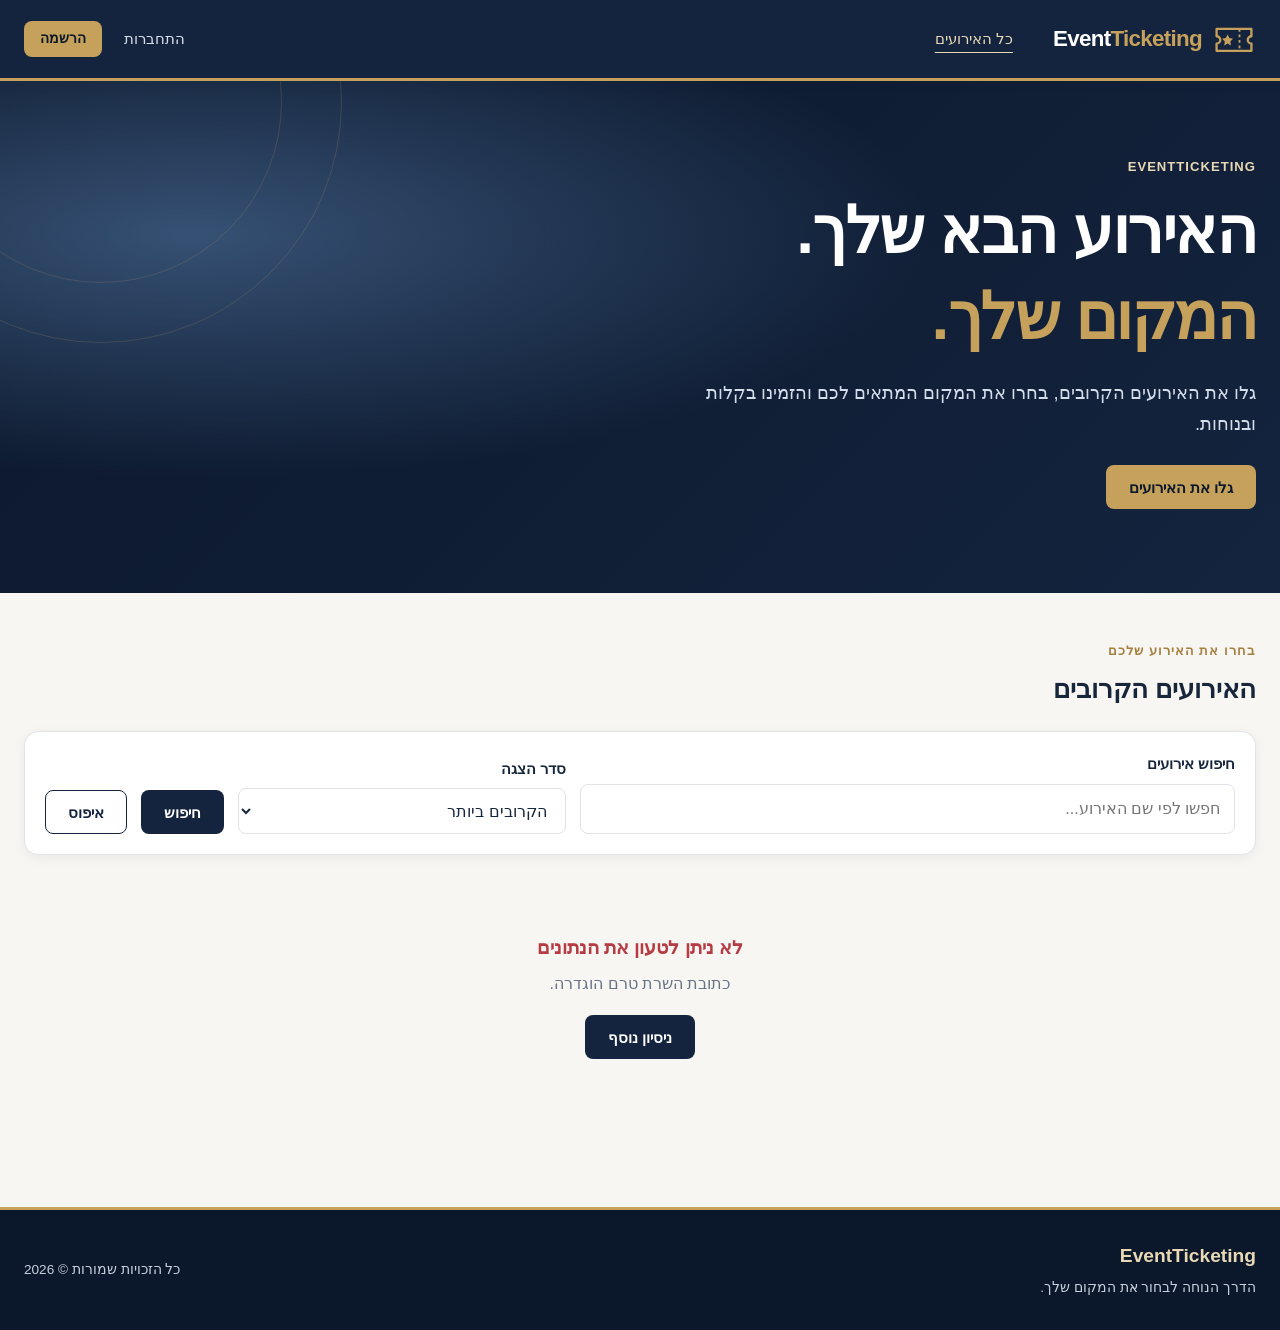
==== index.html @ e48260ef "Initial EventTicketing client implementation" ====
﻿<!DOCTYPE html>
<html lang="he" dir="rtl">
<head>
    <meta charset="UTF-8">
    <meta name="viewport" content="width=device-width, initial-scale=1.0">
    <meta name="description" content="גלו אירועים ובחרו את המקום שלכם בקלות.">
    <title>EventTicketing | כל האירועים</title>
    <link rel="stylesheet" href="css/styles.css">
    <link rel="icon" type="image/svg+xml" href="assets/favicon.svg">
</head>
<body>
    <header id="site-header"></header>

    <main>
        <section class="hero">
            <div class="container">
                <div class="hero-content">
                    <span class="eyebrow" dir="ltr">
                        EVENTTICKETING
                    </span>

                    <h1>
                        האירוע הבא שלך.<br>
                        <span>המקום שלך.</span>
                    </h1>

                    <p>
                        גלו את האירועים הקרובים, בחרו את המקום
                        המתאים לכם והזמינו בקלות ובנוחות.
                    </p>

                    <div class="actions">
                        <a href="#events" class="btn btn-gold">
                            גלו את האירועים
                        </a>
                    </div>
                </div>
            </div>
        </section>

        <section class="container page-section" id="events">
            <div class="section-heading">
                <div>
                    <span class="eyebrow">בחרו את האירוע שלכם</span>
                    <h2>האירועים הקרובים</h2>
                </div>

                <span id="events-count" class="muted"
                    aria-live="polite"></span>
            </div>

            <form id="filters-form" class="filters">
                <div class="form-group search-field">
                    <label for="search">חיפוש אירועים</label>
                    <input
                        type="search"
                        id="search"
                        name="search"
                        class="form-control"
                        placeholder="חפשו לפי שם האירוע..."
                    >
                </div>

                <div class="form-group">
                    <label for="sort">סדר הצגה</label>
                    <select id="sort" name="sort" class="form-control">
                        <option value="false">הקרובים ביותר</option>
                        <option value="true">הרחוקים ביותר</option>
                    </select>
                </div>

                <button type="submit" class="btn btn-primary">
                    חיפוש
                </button>

                <button type="reset" class="btn btn-outline">
                    איפוס
                </button>
            </form>

            <div id="events-grid" class="event-grid"
                aria-live="polite"></div>

            <nav id="pagination" class="pagination"
                aria-label="עמודי אירועים"></nav>
        </section>
    </main>

    <footer id="site-footer"></footer>

    <script type="module" src="js/events.js"></script>
</body>
</html>
---- css/styles.css ----
:root {
    --navy: #14243e;
    --navy-dark: #0b172b;
    --navy-light: #243b5c;

    --gold: #c6a15b;
    --gold-light: #e8d8b5;
    --gold-dark: #a58040;

    --background: #f7f6f2;
    --surface: #ffffff;
    --surface-muted: #f1f3f6;

    --text: #18263b;
    --text-muted: #687386;
    --border: #e0e3e8;

    --success: #24734e;
    --success-bg: #eaf5ee;

    --danger: #b63b42;
    --danger-bg: #fcecee;

    --warning: #956515;
    --warning-bg: #fff4d9;

    --info: #315b8a;
    --info-bg: #eaf1fa;

    --radius-small: 8px;
    --radius: 14px;
    --radius-large: 22px;

    --shadow-small: 0 3px 12px rgba(20, 36, 62, .06);
    --shadow: 0 12px 35px rgba(20, 36, 62, .09);
    --shadow-large: 0 20px 60px rgba(20, 36, 62, .15);

    --transition: 180ms ease;
    --container: 1240px;
    --seat-size: 36px;

    --font: "Segoe UI", Arial, sans-serif;
}

* {
    box-sizing: border-box;
}

html {
    scroll-behavior: smooth;
}

body {
    margin: 0;
    min-height: 100vh;
    display: flex;
    flex-direction: column;
    direction: rtl;
    font-family: var(--font);
    color: var(--text);
    background: var(--background);
    line-height: 1.65;
}

[hidden] {
    display: none !important;
}

main {
    flex: 1;
}

h1,
h2,
h3,
h4,
p {
    margin: 0;
}

h1,
h2,
h3 {
    line-height: 1.35;
}

h1 {
    font-size: clamp(2rem, 4vw, 3rem);
    font-weight: 750;
}

h2 {
    font-size: 1.65rem;
}

h3 {
    font-size: 1.2rem;
}

a {
    color: inherit;
    text-decoration: none;
}

button,
input,
select,
textarea {
    font: inherit;
}

button {
    cursor: pointer;
}

button:disabled {
    cursor: not-allowed;
}

button,
a,
input,
select,
textarea {
    -webkit-tap-highlight-color: transparent;
}

:focus-visible {
    outline: 3px solid var(--gold);
    outline-offset: 3px;
}

img,
svg {
    max-width: 100%;
}

.container {
    width: min(calc(100% - 48px), var(--container));
    margin-inline: auto;
}

.page-section {
    padding-block: 44px 64px;
}

.page-heading {
    margin-bottom: 30px;
}

.page-heading p {
    margin-top: 8px;
    color: var(--text-muted);
}

.section-heading {
    display: flex;
    align-items: center;
    justify-content: space-between;
    gap: 16px;
    margin-bottom: 24px;
    flex-wrap: wrap;
}

.eyebrow {
    display: inline-block;
    color: var(--gold-dark);
    font-size: .82rem;
    font-weight: 700;
    letter-spacing: 1px;
    margin-bottom: 10px;
}

.muted {
    color: var(--text-muted);
}

.text-center {
    text-align: center;
}

.text-success {
    color: var(--success);
}

.text-danger {
    color: var(--danger);
}

.text-link {
    color: var(--navy);
    font-weight: 650;
    text-decoration: underline;
    text-underline-offset: 4px;
}

.stack {
    display: flex;
    flex-direction: column;
    gap: 18px;
}

.actions {
    display: flex;
    align-items: center;
    gap: 10px;
    flex-wrap: wrap;
}

/* Header */

.site-header {
    background: var(--navy);
    color: white;
    border-bottom: 3px solid var(--gold);
    position: sticky;
    top: 0;
    z-index: 100;
    box-shadow: var(--shadow-small);
}

.header-inner {
    min-height: 78px;
    display: flex;
    align-items: center;
    gap: 40px;
}

.brand {
    display: inline-flex;
    align-items: center;
    gap: 10px;
    flex-shrink: 0;
}

.brand-symbol {
    width: 44px;
    height: 44px;
    color: var(--gold);
}

.brand-name {
    font-size: 1.4rem;
    font-weight: 750;
    letter-spacing: -.7px;
}

.brand-name span {
    color: var(--gold);
}

.header-menu {
    display: flex;
    align-items: center;
    justify-content: space-between;
    flex: 1;
    gap: 24px;
}

.main-nav,
.account-nav {
    display: flex;
    align-items: center;
    gap: 22px;
}

.nav-link {
    color: #d8deea;
    font-size: .94rem;
    font-weight: 550;
    transition: color var(--transition);
}

.nav-link:hover,
.nav-link.active {
    color: var(--gold-light);
}

.nav-link.active {
    text-decoration: underline;
    text-underline-offset: 8px;
}

.user-greeting {
    font-size: .9rem;
    color: #d8deea;
}

.menu-toggle {
    display: none;
    background: transparent;
    border: 0;
    padding: 8px;
}

.menu-toggle span {
    display: block;
    width: 24px;
    height: 2px;
    margin: 5px 0;
    background: white;
}

/* Buttons */

.btn {
    display: inline-flex;
    align-items: center;
    justify-content: center;
    gap: 8px;
    min-height: 44px;
    padding: 10px 22px;
    border: 1px solid transparent;
    border-radius: var(--radius-small);
    font-weight: 650;
    font-size: .94rem;
    line-height: 1.4;
    transition:
        background var(--transition),
        box-shadow var(--transition),
        transform var(--transition);
}

.btn:hover:not(:disabled) {
    transform: translateY(-1px);
}

.btn:disabled {
    opacity: .5;
    transform: none;
}

.btn-primary {
    background: var(--navy);
    color: white;
}

.btn-primary:hover:not(:disabled) {
    background: var(--navy-light);
    box-shadow: var(--shadow-small);
}

.btn-gold {
    background: var(--gold);
    color: var(--navy-dark);
}

.btn-gold:hover:not(:disabled) {
    background: var(--gold-light);
}

.btn-outline {
    background: transparent;
    color: var(--navy);
    border-color: var(--navy);
}

.btn-outline:hover:not(:disabled) {
    background: var(--surface-muted);
}

.btn-header-outline {
    background: transparent;
    border-color: #ffffff55;
    color: white;
}

.btn-header-outline:hover:not(:disabled) {
    background: #ffffff12;
}

.btn-danger {
    background: var(--danger);
    color: white;
}

.btn-danger:hover:not(:disabled) {
    background: #973039;
}

.btn-small {
    min-height: 36px;
    padding: 7px 15px;
    font-size: .85rem;
}

.btn-block {
    width: 100%;
}

/* Hero */

.hero {
    position: relative;
    overflow: hidden;
    color: white;
    background:
        radial-gradient(
            ellipse at 15% 30%,
            #365174 0,
            transparent 48%
        ),
        linear-gradient(
            135deg,
            var(--navy-dark),
            var(--navy)
        );
    padding-block: 72px 84px;
}

.hero::before,
.hero::after {
    content: "";
    position: absolute;
    border: 1px solid #c6a15b30;
    border-radius: 50%;
    pointer-events: none;
}

.hero::before {
    width: 480px;
    height: 480px;
    left: -140px;
    top: -220px;
}

.hero::after {
    width: 360px;
    height: 360px;
    left: -80px;
    top: -160px;
}

.hero-content {
    position: relative;
    z-index: 1;
    max-width: 760px;
}

.hero .eyebrow {
    color: var(--gold-light);
}

.hero h1 {
    font-size: clamp(2.5rem, 5vw, 4rem);
    letter-spacing: -1.5px;
}

.hero h1 span {
    color: var(--gold);
}

.hero p {
    margin-top: 18px;
    max-width: 600px;
    color: #d4ddea;
    font-size: 1.15rem;
}

.hero .actions {
    margin-top: 26px;
}

/* Cards and events */

.card,
.panel {
    background: var(--surface);
    border: 1px solid var(--border);
    border-radius: var(--radius);
    box-shadow: var(--shadow-small);
}

.panel {
    padding: 28px;
}

.panel-title {
    margin-bottom: 20px;
}

.event-grid {
    display: grid;
    grid-template-columns: repeat(3, minmax(0, 1fr));
    gap: 24px;
}

.event-card {
    display: flex;
    flex-direction: column;
    overflow: hidden;
    background: var(--surface);
    border: 1px solid var(--border);
    border-radius: var(--radius);
    box-shadow: var(--shadow-small);
    transition:
        transform var(--transition),
        box-shadow var(--transition);
}

.event-card:hover {
    transform: translateY(-4px);
    box-shadow: var(--shadow);
}

.event-card-banner {
    min-height: 155px;
    padding: 22px;
    display: flex;
    align-items: center;
    justify-content: space-between;
    color: white;
    position: relative;
    overflow: hidden;
    background: linear-gradient(
        135deg,
        var(--navy),
        var(--navy-light)
    );
}

.event-card-banner::after {
    content: "";
    position: absolute;
    width: 190px;
    height: 190px;
    left: -50px;
    bottom: -100px;
    border: 25px solid #c6a15b20;
    border-radius: 50%;
}

.event-card-banner.variant-1 {
    background: linear-gradient(135deg, #233750, #456078);
}

.event-card-banner.variant-2 {
    background: linear-gradient(135deg, #403b35, #75654c);
}

.event-card-banner.variant-3 {
    background: linear-gradient(135deg, #132f42, #365a69);
}

.event-date-tile {
    display: flex;
    flex-direction: column;
    align-items: center;
    justify-content: center;
    min-width: 80px;
    padding: 12px;
    border: 1px solid #ffffff30;
    border-radius: var(--radius-small);
    background: #ffffff10;
}

.event-date-tile strong {
    font-size: 2rem;
    line-height: 1.2;
    color: var(--gold-light);
}

.event-date-tile span {
    font-size: .85rem;
}

.event-banner-symbol {
    width: 74px;
    color: var(--gold-light);
    opacity: .8;
}

.event-card-body {
    padding: 22px;
    display: flex;
    flex-direction: column;
    flex: 1;
    gap: 13px;
}

.event-card-body h3 {
    font-size: 1.3rem;
    overflow-wrap: anywhere;
}

.event-description {
    color: var(--text-muted);
    font-size: .94rem;
    display: -webkit-box;
    -webkit-line-clamp: 3;
    -webkit-box-orient: vertical;
    overflow: hidden;
}

.event-meta {
    display: flex;
    flex-direction: column;
    gap: 6px;
    font-size: .9rem;
    color: var(--text-muted);
}

.event-card-footer {
    margin-top: auto;
    padding-top: 16px;
    border-top: 1px solid var(--border);
}

.event-details {
    display: grid;
    grid-template-columns: minmax(0, 1fr) 320px;
    gap: 26px;
    align-items: start;
}

.event-summary {
    display: flex;
    flex-direction: column;
    gap: 14px;
}

.event-summary h1 {
    font-size: 2rem;
}

.event-summary-description {
    white-space: pre-wrap;
    overflow-wrap: anywhere;
    color: var(--text-muted);
}

/* Forms */

.form-group {
    display: flex;
    flex-direction: column;
    gap: 7px;
    min-width: 0;
}

.form-group label {
    font-size: .92rem;
    font-weight: 650;
}

.form-group small {
    color: var(--text-muted);
    font-size: .82rem;
}

.form-control {
    width: 100%;
    min-height: 46px;
    padding: 11px 14px;
    border: 1px solid var(--border);
    border-radius: var(--radius-small);
    background: var(--surface);
    color: var(--text);
    transition:
        border-color var(--transition),
        box-shadow var(--transition);
}

.form-control:focus {
    outline: none;
    border-color: var(--gold);
    box-shadow: 0 0 0 3px #c6a15b25;
}

.form-control:disabled,
.form-control[readonly] {
    background: var(--surface-muted);
    color: var(--text-muted);
}

textarea.form-control {
    resize: vertical;
    min-height: 110px;
}

input[type="email"],
input[type="password"],
input[type="datetime-local"] {
    direction: ltr;
    text-align: right;
}

.form-grid {
    display: grid;
    grid-template-columns: repeat(2, minmax(0, 1fr));
    gap: 18px;
}

.form-full {
    grid-column: 1 / -1;
}

.filters {
    display: flex;
    align-items: end;
    gap: 14px;
    padding: 20px;
    background: var(--surface);
    border: 1px solid var(--border);
    border-radius: var(--radius);
    margin-bottom: 28px;
    box-shadow: var(--shadow-small);
    flex-wrap: wrap;
}

.filters .form-group {
    flex: 1;
    min-width: 150px;
}

.filters .search-field {
    flex: 2;
    min-width: 220px;
}

.auth-section {
    display: grid;
    place-items: center;
    min-height: 70vh;
    padding: 55px 20px;
    background:
        radial-gradient(
            ellipse at top right,
            #e8dcc550,
            transparent 55%
        );
}

.auth-card {
    width: min(100%, 460px);
    background: var(--surface);
    padding: 36px;
    border: 1px solid var(--border);
    border-top: 4px solid var(--gold);
    border-radius: var(--radius-large);
    box-shadow: var(--shadow);
}

.auth-heading {
    text-align: center;
    margin-bottom: 28px;
}

.auth-heading h1 {
    font-size: 2rem;
}

.auth-heading p {
    color: var(--text-muted);
    margin-top: 8px;
}

.auth-footer {
    text-align: center;
    margin-top: 24px;
    padding-top: 20px;
    border-top: 1px solid var(--border);
    font-size: .9rem;
}

/* Hall and seat map */

.hall-map {
    padding: 26px 12px;
    background: var(--background);
    border: 1px solid var(--border);
    border-radius: var(--radius);
}

.hall-stage {
    width: min(75%, 420px);
    margin: 0 auto 36px;
    padding: 12px;
    text-align: center;
    background: var(--navy);
    color: var(--gold-light);
    border-bottom: 3px solid var(--gold);
    border-radius: 50% 50% 8px 8px / 24px 24px 8px 8px;
    font-size: .88rem;
    font-weight: 650;
    letter-spacing: 2px;
}

.hall-scroll {
    overflow-x: auto;
    padding: 6px 8px 16px;
}

.hall-rows {
    width: max-content;
    margin-inline: auto;
    display: flex;
    flex-direction: column;
    gap: 13px;
}

.seat-row {
    display: flex;
    align-items: center;
    gap: 8px;
}

.row-label {
    width: 23px;
    flex-shrink: 0;
    text-align: center;
    font-size: .75rem;
    color: var(--text-muted);
}

.seat-group {
    display: grid;
    grid-template-columns:
        repeat(var(--seats-per-side, 6), var(--seat-size));
    gap: 7px;
}

.hall-aisle {
    width: 26px;
    flex-shrink: 0;
}

.seat,
.seat-placeholder {
    width: var(--seat-size);
    height: var(--seat-size);
}

.seat {
    position: relative;
    border: 1.5px solid var(--navy-light);
    border-radius: 9px 9px 5px 5px;
    font-size: .76rem;
    font-weight: 650;
    padding: 0 0 4px;
    transition:
        background var(--transition),
        transform var(--transition),
        box-shadow var(--transition);
}

.seat::after {
    content: "";
    position: absolute;
    inset: auto -3px -3px;
    height: 15px;
    border: 1.5px solid currentColor;
    border-top: 0;
    border-radius: 0 0 5px 5px;
    pointer-events: none;
    opacity: .7;
}

.seat-available {
    background: white;
    color: var(--navy);
    border-color: var(--navy-light);
}

.seat-occupied {
    background: #c9ced6;
    color: #626d7c;
    border-color: #aab2be;
}

.seat-selected {
    background: var(--gold);
    color: var(--navy-dark);
    border-color: var(--gold-dark);
}

.seat-reserved {
    background: #e6d9f1;
    color: #69488b;
    border-color: #a88abd;
}

.seat:not(:disabled):hover {
    transform: translateY(-3px);
    box-shadow: 0 5px 10px #14243e20;
}

.seat:disabled {
    cursor: default;
}

.seat-legend {
    display: flex;
    justify-content: center;
    gap: 18px;
    flex-wrap: wrap;
    margin-top: 28px;
    font-size: .82rem;
}

.legend-item {
    display: inline-flex;
    align-items: center;
    gap: 7px;
}

.legend-sample {
    width: 16px;
    height: 16px;
    border: 1px solid;
    border-radius: 4px;
}

.selection-summary {
    background: var(--background);
    padding: 16px;
    border-radius: var(--radius-small);
    border: 1px solid var(--border);
}

.selection-summary strong {
    color: var(--navy);
}

/* Bookings */

.booking-group {
    background: var(--surface);
    border: 1px solid var(--border);
    border-radius: var(--radius);
    overflow: hidden;
    box-shadow: var(--shadow-small);
}

.booking-group-header {
    padding: 20px 24px;
    background: var(--navy);
    color: white;
    border-bottom: 3px solid var(--gold);
}

.booking-group-header p {
    color: #d8deea;
    font-size: .9rem;
    margin-top: 5px;
}

.booking-item {
    padding: 22px 24px;
    display: flex;
    justify-content: space-between;
    align-items: center;
    gap: 20px;
    flex-wrap: wrap;
}

.booking-item + .booking-item {
    border-top: 1px solid var(--border);
}

.booking-item-details {
    display: flex;
    flex-direction: column;
    gap: 5px;
}

.booking-seat-number {
    font-size: 1.2rem;
    font-weight: 750;
}

.booking-item-actions {
    display: flex;
    flex-direction: column;
    align-items: flex-end;
    gap: 10px;
}

/* Admin */

.admin-tabs {
    display: flex;
    gap: 8px;
    margin-bottom: 26px;
    border-bottom: 1px solid var(--border);
    overflow-x: auto;
}

.admin-tab {
    background: transparent;
    border: 0;
    border-bottom: 3px solid transparent;
    padding: 13px 24px;
    color: var(--text-muted);
    font-weight: 650;
    white-space: nowrap;
}

.admin-tab.active {
    color: var(--navy);
    border-bottom-color: var(--gold);
}

.admin-tab:hover {
    color: var(--navy);
}

.table-wrapper {
    overflow-x: auto;
    background: var(--surface);
    border: 1px solid var(--border);
    border-radius: var(--radius);
}

.data-table {
    width: 100%;
    border-collapse: collapse;
    text-align: right;
    font-size: .9rem;
}

.data-table th {
    background: var(--navy);
    color: white;
    font-weight: 650;
    white-space: nowrap;
}

.data-table th,
.data-table td {
    padding: 15px 18px;
    vertical-align: middle;
}

.data-table td {
    border-bottom: 1px solid var(--border);
}

.data-table tr:last-child td {
    border-bottom: 0;
}

.data-table tbody tr:hover {
    background: var(--background);
}

.data-table .actions {
    min-width: max-content;
}

/* Status labels */

.status-badge {
    display: inline-flex;
    align-items: center;
    gap: 6px;
    padding: 5px 11px;
    border-radius: 20px;
    font-size: .78rem;
    font-weight: 650;
}

.status-badge::before {
    content: "";
    width: 6px;
    height: 6px;
    border-radius: 50%;
    background: currentColor;
}

.status-active,
.status-confirmed {
    background: var(--success-bg);
    color: var(--success);
}

.status-cancelled,
.status-deleted {
    background: var(--danger-bg);
    color: var(--danger);
}

.status-finished {
    background: var(--surface-muted);
    color: var(--text-muted);
}

/* Pagination */

.pagination {
    display: flex;
    align-items: center;
    justify-content: center;
    flex-wrap: wrap;
    gap: 8px;
    margin-top: 32px;
}

.pagination-button {
    min-width: 40px;
    min-height: 40px;
    padding: 7px 13px;
    background: var(--surface);
    color: var(--navy);
    border: 1px solid var(--border);
    border-radius: var(--radius-small);
    font-weight: 600;
}

.pagination-button.active {
    background: var(--navy);
    color: white;
    border-color: var(--navy);
}

.pagination-button:disabled:not(.active) {
    opacity: .4;
}

.pagination-button:hover:not(:disabled) {
    border-color: var(--gold);
}

/* Messages and loading */

.message {
    padding: 13px 16px;
    border: 1px solid currentColor;
    border-radius: var(--radius-small);
    font-size: .9rem;
    overflow-wrap: anywhere;
}

.message-error {
    background: var(--danger-bg);
    color: var(--danger);
}

.message-success {
    background: var(--success-bg);
    color: var(--success);
}

.message-info {
    background: var(--info-bg);
    color: var(--info);
}

.message-warning {
    background: var(--warning-bg);
    color: var(--warning);
}

.empty-state,
.loading-state {
    padding: 52px 24px;
    text-align: center;
    color: var(--text-muted);
    grid-column: 1 / -1;
}

.empty-state h3 {
    color: var(--navy);
    margin-bottom: 10px;
}

.empty-state .btn {
    margin-top: 18px;
}

.error-state h3 {
    color: var(--danger);
}

.spinner {
    display: inline-block;
    width: 36px;
    height: 36px;
    border: 3px solid var(--border);
    border-top-color: var(--gold-dark);
    border-radius: 50%;
    animation: spin .8s linear infinite;
}

.loading-state p {
    margin-top: 12px;
}

@keyframes spin {
    to {
        transform: rotate(360deg);
    }
}

.toast-container {
    position: fixed;
    bottom: 24px;
    left: 24px;
    z-index: 1000;
    width: min(380px, calc(100% - 48px));
    display: flex;
    flex-direction: column;
    gap: 10px;
}

.toast {
    padding: 15px 20px;
    border-radius: var(--radius-small);
    box-shadow: var(--shadow-large);
    border: 1px solid currentColor;
    font-size: .9rem;
}

/* Dialogs */

.app-dialog {
    width: min(500px, calc(100% - 32px));
    max-height: 90vh;
    padding: 0;
    border: 1px solid var(--border);
    border-top: 4px solid var(--gold);
    border-radius: var(--radius);
    color: var(--text);
    background: var(--surface);
    box-shadow: var(--shadow-large);
}

.app-dialog::backdrop {
    background: #0b172b99;
    backdrop-filter: blur(3px);
}

.dialog-wide {
    width: min(850px, calc(100% - 32px));
}

.dialog-content {
    padding: 28px;
}

.dialog-content > h2 {
    margin-bottom: 16px;
}

.dialog-content > p {
    color: var(--text-muted);
    margin-bottom: 24px;
}

.dialog-actions {
    display: flex;
    justify-content: flex-end;
    gap: 10px;
    margin-top: 24px;
    flex-wrap: wrap;
}

/* Footer */

.site-footer {
    background: var(--navy-dark);
    color: #c7d0de;
    padding-block: 30px;
    border-top: 3px solid var(--gold);
}

.footer-inner {
    display: flex;
    justify-content: space-between;
    align-items: center;
    gap: 20px;
    flex-wrap: wrap;
}

.footer-brand {
    color: var(--gold-light);
    font-size: 1.2rem;
}

.footer-inner p,
.footer-copyright {
    font-size: .85rem;
}

.footer-inner p {
    margin-top: 5px;
}

/* Responsive layout */

@media (max-width: 1050px) {
    .header-inner {
        gap: 22px;
    }

    .main-nav,
    .account-nav {
        gap: 14px;
    }

    .event-grid {
        grid-template-columns: repeat(2, minmax(0, 1fr));
    }

    .event-details {
        grid-template-columns: minmax(0, 1fr);
    }
}

@media (max-width: 800px) {
    .container {
        width: calc(100% - 32px);
    }

    .header-inner {
        min-height: 68px;
        justify-content: space-between;
        flex-wrap: wrap;
        gap: 0;
    }

    .menu-toggle {
        display: block;
    }

    .header-menu {
        display: none;
        flex-basis: 100%;
        padding-block: 16px;
        border-top: 1px solid #ffffff20;
    }

    .header-menu.open {
        display: flex;
        flex-direction: column;
        align-items: stretch;
    }

    .main-nav,
    .account-nav {
        flex-wrap: wrap;
    }

    .hero {
        padding-block: 50px 60px;
    }

    .page-section {
        padding-block: 30px 44px;
    }

    .panel {
        padding: 20px;
    }

    .form-grid {
        grid-template-columns: 1fr;
    }

    .hall-aisle {
        width: 16px;
    }

    .seat-group {
        gap: 5px;
    }

    :root {
        --seat-size: 30px;
    }
}

@media (max-width: 540px) {
    .event-grid {
        grid-template-columns: 1fr;
    }

    .event-card-banner {
        min-height: 130px;
    }

    .auth-card {
        padding: 26px 22px;
    }

    .filters {
        flex-direction: column;
        align-items: stretch;
    }

    .filters .form-group {
        min-width: 0;
    }

    .booking-item {
        align-items: flex-start;
        flex-direction: column;
    }

    .booking-item-actions {
        align-items: flex-start;
    }

    .dialog-content {
        padding: 22px;
    }

    .seat-legend {
        gap: 12px;
    }

    .brand-name {
        font-size: 1.2rem;
    }

    .brand-symbol {
        width: 36px;
        height: 36px;
    }
}

@media (prefers-reduced-motion: reduce) {
    *,
    *::before,
    *::after {
        scroll-behavior: auto !important;
        animation-duration: .01ms !important;
        transition-duration: .01ms !important;
    }
}
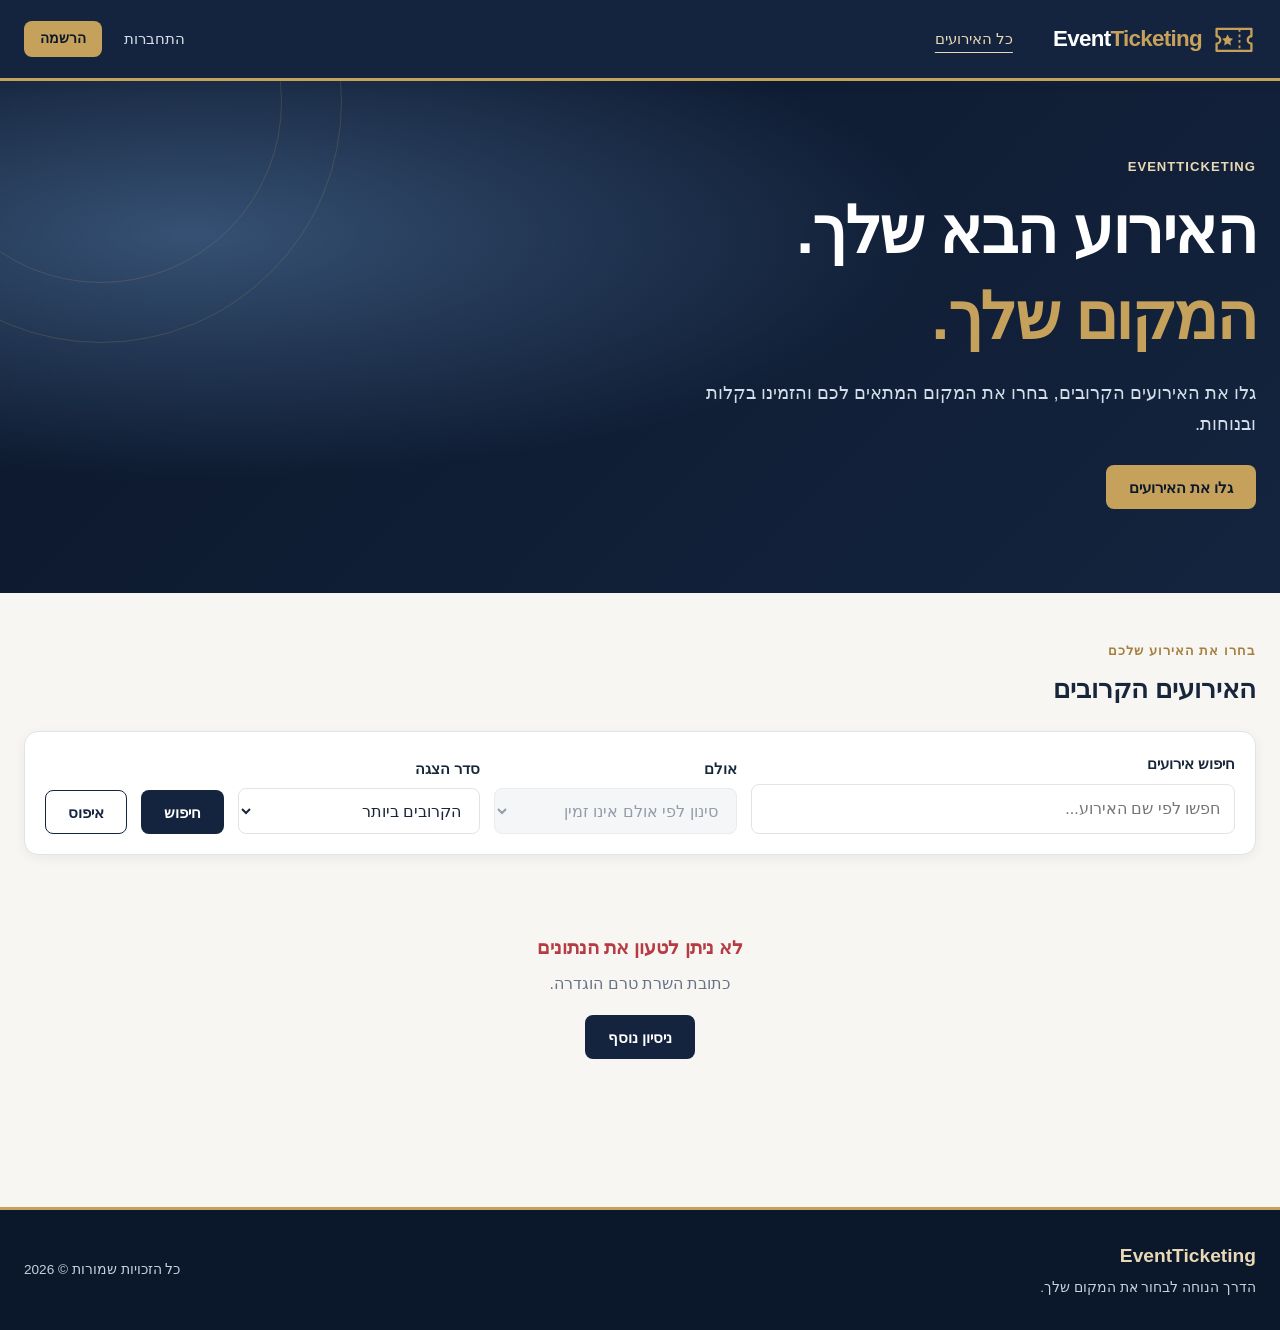
==== commit de720adf: "Complete event filters, admin bookings and static deployment" ====
--- a/index.html
+++ b/index.html
@@ -62,6 +62,13 @@
                 </div>
 
                 <div class="form-group">
+                    <label for="hall">אולם</label>
+                    <select id="hall" name="hallId" class="form-control">
+                        <option value="">כל האולמות</option>
+                    </select>
+                </div>
+
+                <div class="form-group">
                     <label for="sort">סדר הצגה</label>
                     <select id="sort" name="sort" class="form-control">
                         <option value="false">הקרובים ביותר</option>
